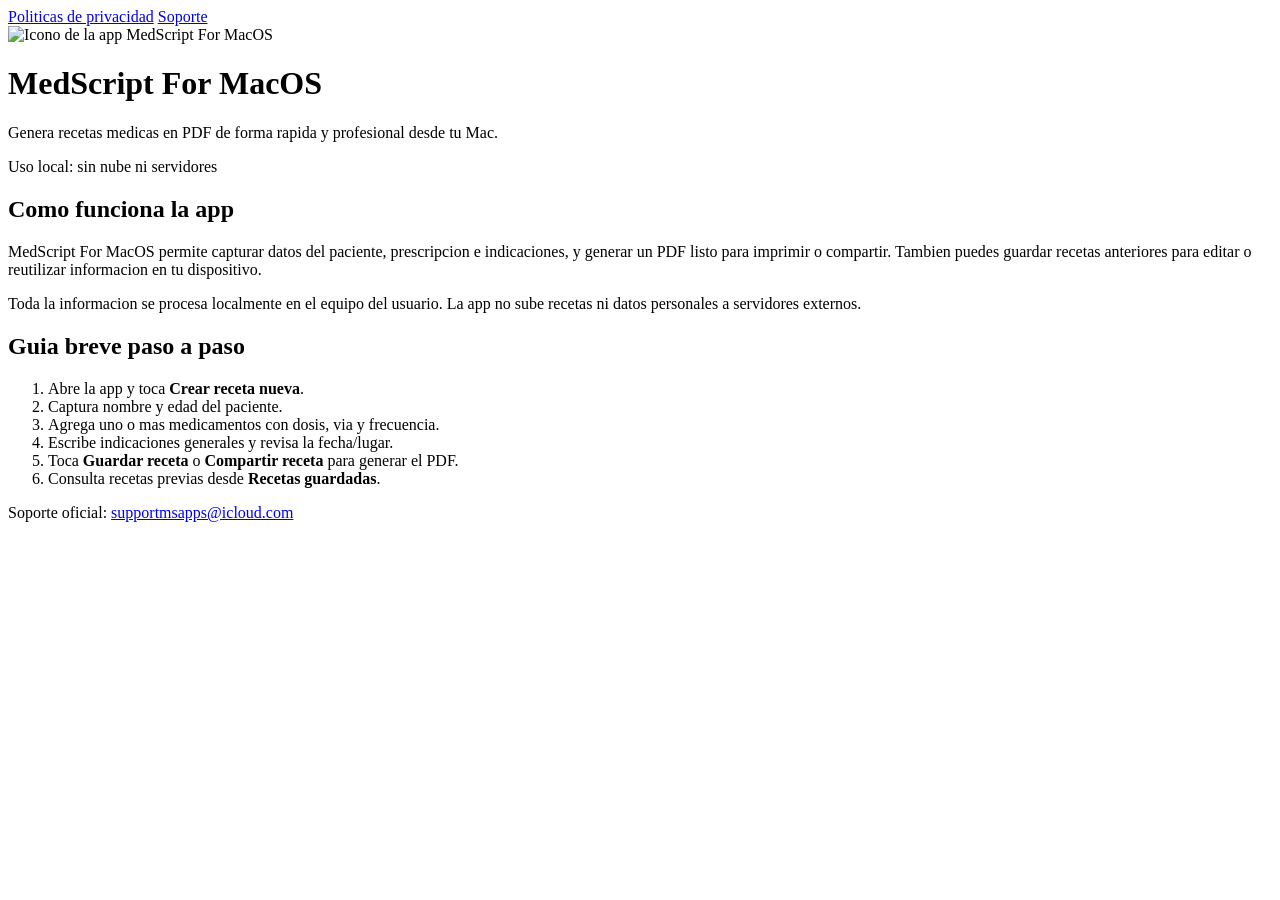
==== index.html @ ba6307d9 "Add files via upload" ====
<!doctype html>
<html lang="es">
  <head>
    <meta charset="UTF-8" />
    <meta name="viewport" content="width=device-width, initial-scale=1.0" />
    <title>MedScript For MacOS | Inicio</title>
    <meta
      name="description"
      content="Sitio oficial de MedScript For MacOS: resumen de la app, guia rapida de uso, politicas de privacidad y soporte."
    />
    <link rel="stylesheet" href="styles.css" />
  </head>
  <body>
    <div class="site">
      <nav class="top-nav" aria-label="Navegacion principal">
        <a class="nav-link" href="politicas-privacidad.html">Politicas de privacidad</a>
        <a class="nav-link" href="soporte.html">Soporte</a>
      </nav>

      <main class="hero">
        <header class="hero-head">
          <img
            class="app-icon"
            src="assets/app-icon.png"
            alt="Icono de la app MedScript For MacOS"
            width="90"
            height="90"
          />
          <div>
            <h1>MedScript For MacOS</h1>
            <p>Genera recetas medicas en PDF de forma rapida y profesional desde tu Mac.</p>
            <span class="badge">Uso local: sin nube ni servidores</span>
          </div>
        </header>

        <section class="section-grid" aria-label="Informacion principal">
          <article class="card">
            <h2>Como funciona la app</h2>
            <p>
              MedScript For MacOS permite capturar datos del paciente, prescripcion e indicaciones,
              y generar un PDF listo para imprimir o compartir. Tambien puedes guardar recetas
              anteriores para editar o reutilizar informacion en tu dispositivo.
            </p>
            <p>
              Toda la informacion se procesa localmente en el equipo del usuario. La app no sube
              recetas ni datos personales a servidores externos.
            </p>
          </article>

          <article class="card">
            <h2>Guia breve paso a paso</h2>
            <ol>
              <li>Abre la app y toca <strong>Crear receta nueva</strong>.</li>
              <li>Captura nombre y edad del paciente.</li>
              <li>Agrega uno o mas medicamentos con dosis, via y frecuencia.</li>
              <li>Escribe indicaciones generales y revisa la fecha/lugar.</li>
              <li>Toca <strong>Guardar receta</strong> o <strong>Compartir receta</strong> para generar el PDF.</li>
              <li>Consulta recetas previas desde <strong>Recetas guardadas</strong>.</li>
            </ol>
          </article>
        </section>
      </main>

      <p class="footer-note">
        Soporte oficial: <a class="email-link" href="mailto:supportmsapps@icloud.com">supportmsapps@icloud.com</a>
      </p>
    </div>
  </body>
</html>
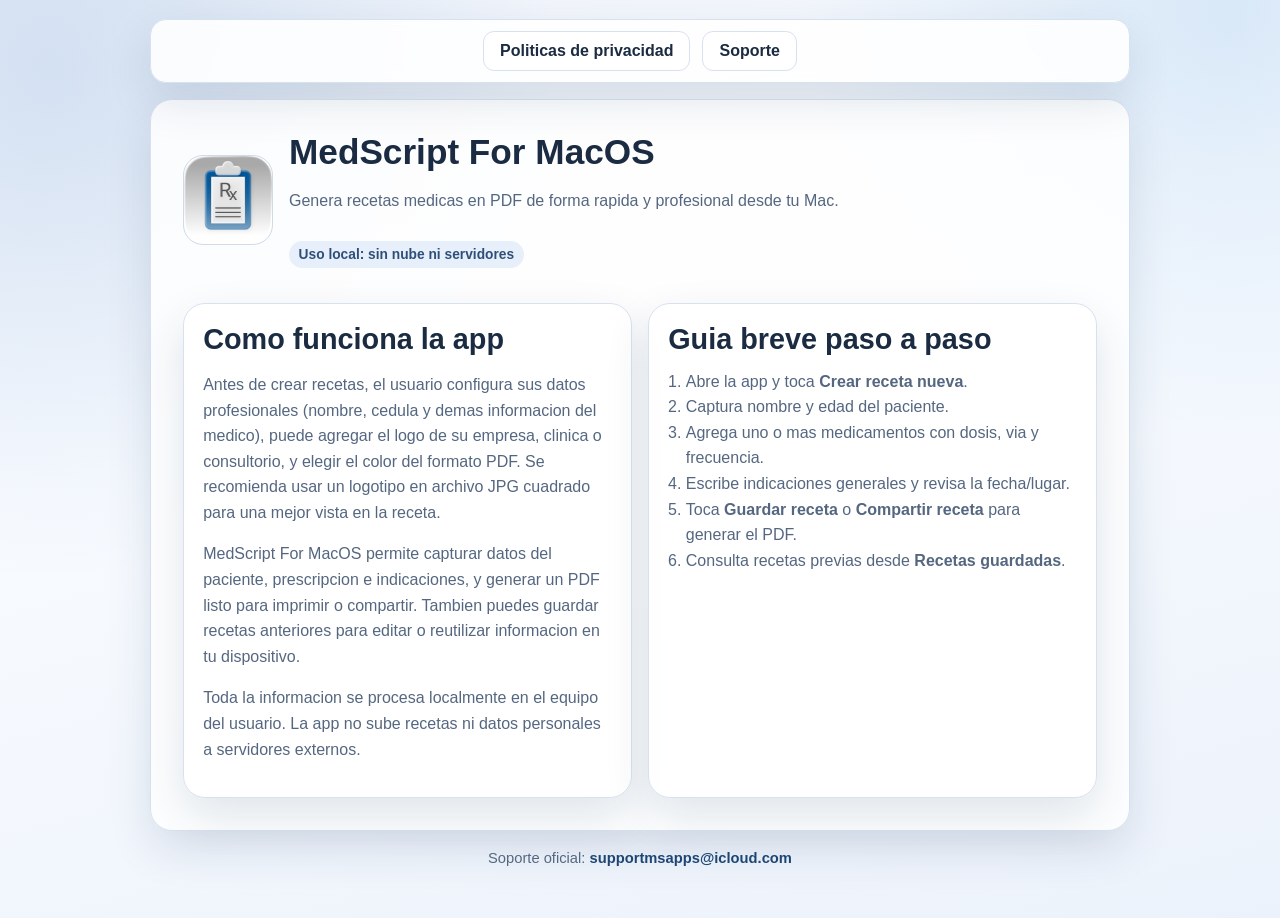
==== commit 9bcca177: "Add files via upload" ====
--- a/index.html
+++ b/index.html
@@ -37,6 +37,12 @@
           <article class="card">
             <h2>Como funciona la app</h2>
             <p>
+              Antes de crear recetas, el usuario configura sus datos profesionales (nombre, cedula y
+              demas informacion del medico), puede agregar el logo de su empresa, clinica o consultorio,
+              y elegir el color del formato PDF. Se recomienda usar un logotipo en archivo JPG cuadrado
+              para una mejor vista en la receta.
+            </p>
+            <p>
               MedScript For MacOS permite capturar datos del paciente, prescripcion e indicaciones,
               y generar un PDF listo para imprimir o compartir. Tambien puedes guardar recetas
               anteriores para editar o reutilizar informacion en tu dispositivo.
--- a/styles.css
+++ b/styles.css
@@ -0,0 +1,169 @@
+:root {
+  --bg: #f3f6fb;
+  --surface: rgba(255, 255, 255, 0.88);
+  --stroke: #d8e1ef;
+  --text: #1a2b42;
+  --muted: #556780;
+  --brand: #2a5d99;
+  --brand-strong: #1d4675;
+  --shadow: 0 18px 45px rgba(20, 48, 84, 0.12);
+}
+
+* {
+  box-sizing: border-box;
+}
+
+html,
+body {
+  margin: 0;
+  padding: 0;
+}
+
+body {
+  font-family: "Avenir Next", "Segoe UI", sans-serif;
+  color: var(--text);
+  background:
+    radial-gradient(circle at 4% 8%, rgba(66, 122, 196, 0.16), transparent 34%),
+    radial-gradient(circle at 96% 2%, rgba(104, 167, 224, 0.2), transparent 28%),
+    linear-gradient(165deg, #eef3fa 0%, #f8fbff 40%, #ecf2fb 100%);
+  min-height: 100vh;
+}
+
+.site {
+  width: min(980px, 92vw);
+  margin: 0 auto;
+  padding: 1.2rem 0 2rem;
+}
+
+.top-nav {
+  display: flex;
+  gap: 0.75rem;
+  justify-content: center;
+  flex-wrap: wrap;
+  padding: 0.7rem;
+  border: 1px solid var(--stroke);
+  border-radius: 16px;
+  background: var(--surface);
+  backdrop-filter: blur(7px);
+  box-shadow: var(--shadow);
+  position: sticky;
+  top: 0.8rem;
+  z-index: 5;
+}
+
+.nav-link {
+  text-decoration: none;
+  border: 1px solid var(--stroke);
+  border-radius: 11px;
+  padding: 0.6rem 1rem;
+  font-weight: 700;
+  color: var(--text);
+  background: #fff;
+}
+
+.nav-link.active {
+  color: #fff;
+  border-color: transparent;
+  background: linear-gradient(90deg, var(--brand), var(--brand-strong));
+}
+
+.hero,
+.card {
+  margin-top: 1rem;
+  border: 1px solid var(--stroke);
+  border-radius: 22px;
+  background: var(--surface);
+  box-shadow: var(--shadow);
+}
+
+.hero {
+  padding: clamp(1.1rem, 3vw, 2rem);
+  display: grid;
+  gap: 1.2rem;
+}
+
+.hero-head {
+  display: flex;
+  align-items: center;
+  gap: 1rem;
+  flex-wrap: wrap;
+}
+
+.app-icon {
+  width: 90px;
+  height: 90px;
+  border-radius: 20px;
+  border: 1px solid #d0dae9;
+}
+
+h1,
+h2,
+h3 {
+  margin: 0;
+  font-family: "Gill Sans", "Trebuchet MS", sans-serif;
+}
+
+h1 {
+  font-size: clamp(1.5rem, 3vw, 2.2rem);
+}
+
+h2 {
+  font-size: clamp(1.3rem, 2.5vw, 1.8rem);
+}
+
+p,
+li {
+  color: var(--muted);
+  line-height: 1.6;
+}
+
+.section-grid {
+  display: grid;
+  gap: 1rem;
+  grid-template-columns: repeat(2, minmax(0, 1fr));
+}
+
+.card {
+  padding: 1.2rem;
+}
+
+.card ul,
+.card ol {
+  margin: 0.8rem 0 0;
+  padding-left: 1.1rem;
+}
+
+.footer-note {
+  margin-top: 1rem;
+  text-align: center;
+  color: var(--muted);
+  font-size: 0.92rem;
+}
+
+.email-link {
+  color: var(--brand-strong);
+  font-weight: 700;
+  text-decoration: none;
+}
+
+.badge {
+  display: inline-block;
+  margin-top: 0.75rem;
+  padding: 0.35rem 0.6rem;
+  border-radius: 999px;
+  background: #e7effb;
+  color: #2f4f79;
+  font-size: 0.86rem;
+  font-weight: 700;
+}
+
+@media (max-width: 800px) {
+  .section-grid {
+    grid-template-columns: 1fr;
+  }
+
+  .app-icon {
+    width: 76px;
+    height: 76px;
+  }
+}
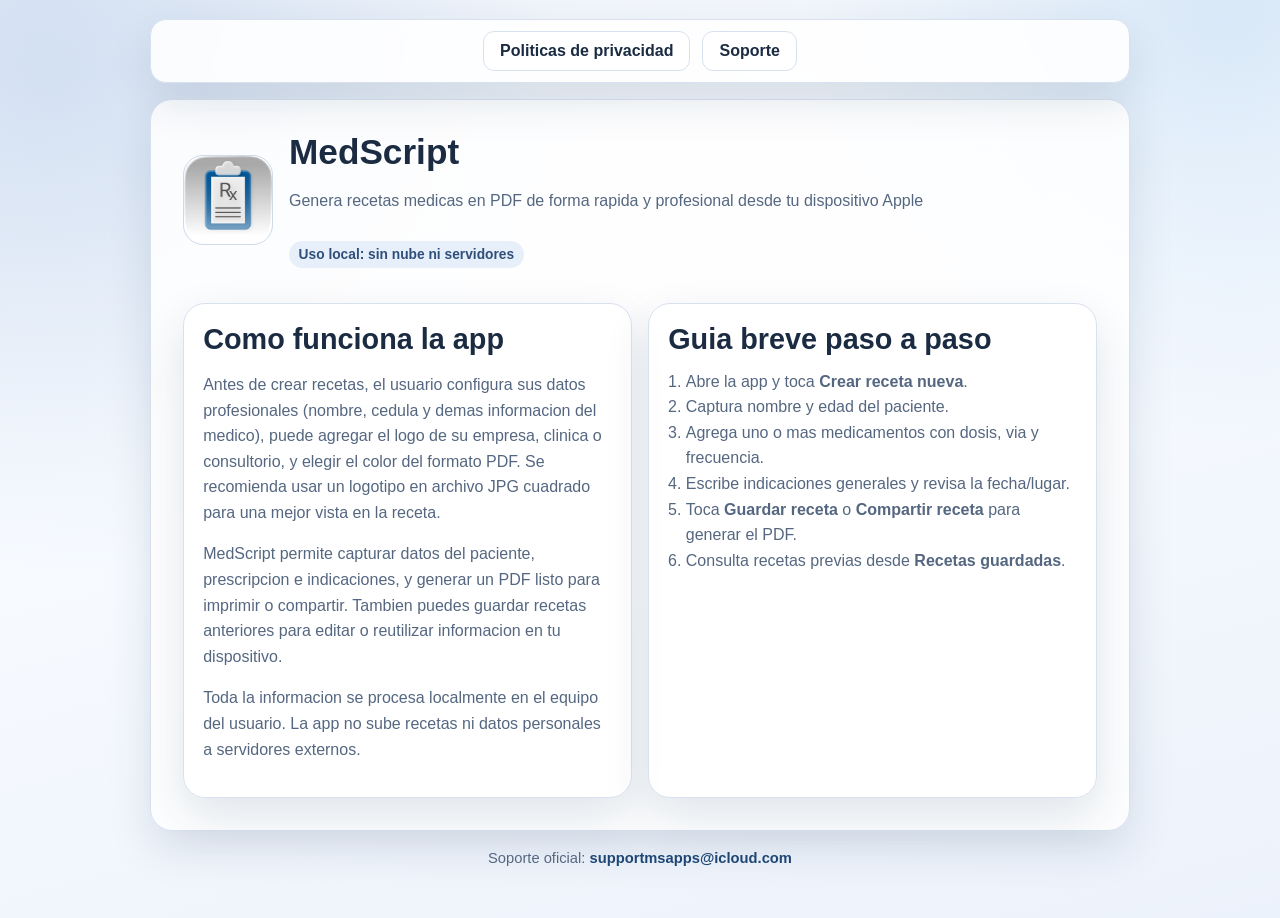
==== commit 565a227e: "Update index.html" ====
--- a/index.html
+++ b/index.html
@@ -27,8 +27,8 @@
             height="90"
           />
           <div>
-            <h1>MedScript For MacOS</h1>
-            <p>Genera recetas medicas en PDF de forma rapida y profesional desde tu Mac.</p>
+            <h1>MedScript</h1>
+            <p>Genera recetas medicas en PDF de forma rapida y profesional desde tu dispositivo Apple</p>
             <span class="badge">Uso local: sin nube ni servidores</span>
           </div>
         </header>
@@ -43,7 +43,7 @@
               para una mejor vista en la receta.
             </p>
             <p>
-              MedScript For MacOS permite capturar datos del paciente, prescripcion e indicaciones,
+              MedScript permite capturar datos del paciente, prescripcion e indicaciones,
               y generar un PDF listo para imprimir o compartir. Tambien puedes guardar recetas
               anteriores para editar o reutilizar informacion en tu dispositivo.
             </p>
